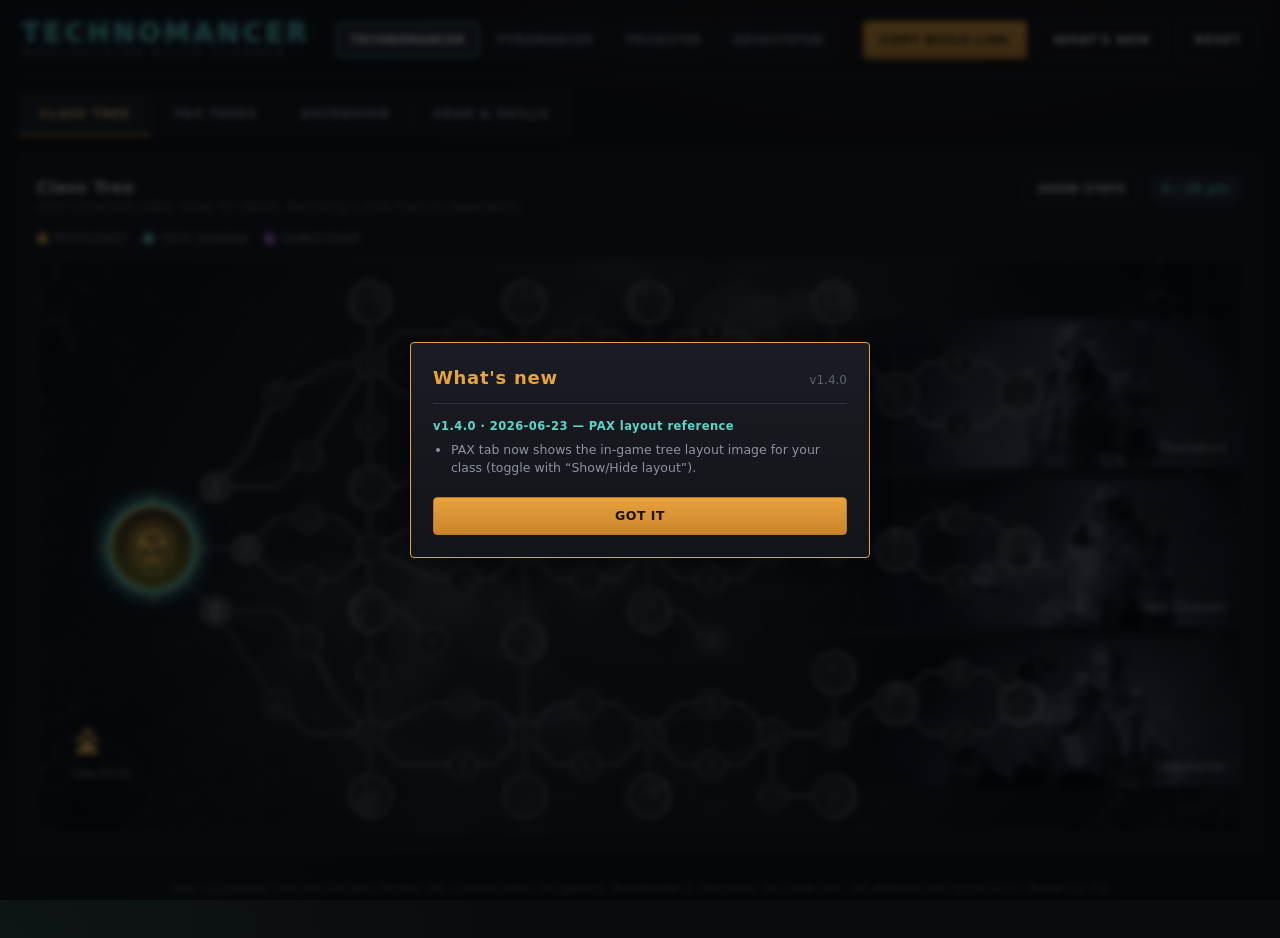
==== index.html @ e4b956c2 "v1.4.0 — PAX tree layout reference image Show the in-game PAX tree layout (per class, from TheGamer)" ====
<!DOCTYPE html>
<html lang="en">
<head>
  <meta charset="UTF-8" />
  <meta name="viewport" content="width=device-width, initial-scale=1.0" />
  <title>Outriders Worldslayer — Build Planner</title>
  <link rel="stylesheet" href="styles.css" />
</head>
<body>
  <div id="app">
    <header class="topbar">
      <div class="brand">
        <span class="brand-class" id="brand-class">TECHNOMANCER</span>
        <span class="brand-sub">Worldslayer Build Planner</span>
      </div>
      <div class="class-switch" id="class-switch"></div>
      <div class="topbar-actions">
        <button id="btn-share" class="btn btn-accent">Copy build link</button>
        <button id="btn-whatsnew" class="btn btn-ghost">What's new</button>
        <button id="btn-reset" class="btn btn-ghost">Reset</button>
      </div>
    </header>

    <nav class="tabs" id="tabs">
      <button class="tab is-active" data-tab="tree">Class Tree</button>
      <button class="tab" data-tab="pax">PAX Trees</button>
      <button class="tab" data-tab="ascension">Ascension</button>
      <button class="tab" data-tab="loadout">Gear &amp; Skills</button>
    </nav>

    <div class="layout">
      <main class="content">
        <section class="panel" id="panel-tree"></section>
        <section class="panel hidden" id="panel-pax"></section>
        <section class="panel hidden" id="panel-ascension"></section>
        <section class="panel hidden" id="panel-loadout"></section>
      </main>

      <aside class="summary" id="summary">
        <h2 class="summary-title">Build Summary</h2>
        <div id="summary-body"></div>
      </aside>
    </div>

    <footer class="footnote">
      Data consolidated from the Outriders Fandom wiki, GamerGuides, sirusgaming, Breadbuilder &amp; TheGamer.
      Fan-made tool · not affiliated with Square Enix / People Can Fly.
    </footer>
  </div>

  <script src="data.js"></script>
  <script src="app.js"></script>
</body>
</html>
---- styles.css ----
/* ===== Outriders Worldslayer — Technomancer planner theme ===== */
:root {
  --bg: #0a0b0d;
  --bg-panel: #131419;
  --bg-panel-2: #1a1c23;
  --bg-elev: #20232c;
  --line: #2b2f3a;
  --line-soft: #23262f;
  --txt: #d7dae0;
  --txt-dim: #8d93a0;
  --txt-faint: #5d626e;
  --accent: #e8a33d;      /* amber — Worldslayer gold */
  --accent-2: #f0c070;
  --tech: #5bd6c9;        /* technomancer teal */
  --legendary: #d8762a;   /* legendary orange */
  --good: #6fcf6f;
  --bad: #e0625a;
  --t1: #6f86d6;
  --t2: #c06fd6;
  --t3: #e8a33d;
  --radius: 4px;
  --shadow: 0 4px 18px rgba(0,0,0,.55);
}

* { box-sizing: border-box; }
html, body { margin: 0; padding: 0; }
body {
  background:
    radial-gradient(1200px 600px at 70% -10%, rgba(232,163,61,.06), transparent 60%),
    radial-gradient(900px 500px at 0% 100%, rgba(91,214,201,.05), transparent 55%),
    var(--bg);
  color: var(--txt);
  font-family: "Segoe UI", "Inter", system-ui, sans-serif;
  font-size: 14px;
  line-height: 1.45;
  min-height: 100vh;
}

#app { max-width: 1600px; margin: 0 auto; padding: 0 18px 40px; }

/* ---- Topbar ---- */
.topbar {
  display: flex; align-items: center; justify-content: space-between;
  padding: 20px 4px 16px; border-bottom: 1px solid var(--line);
}
.brand { display: flex; flex-direction: column; line-height: 1.05; }
.brand-class {
  font-size: 26px; font-weight: 800; letter-spacing: .14em;
  color: var(--tech); text-shadow: 0 0 18px rgba(91,214,201,.35);
}
.brand-sub { font-size: 12px; letter-spacing: .25em; color: var(--txt-faint); text-transform: uppercase; }
.topbar-actions { display: flex; gap: 10px; }

.class-switch { display: flex; gap: 4px; flex-wrap: wrap; }
.class-btn {
  font: inherit; font-size: 11.5px; font-weight: 600; letter-spacing: .05em; text-transform: uppercase;
  padding: 8px 13px; cursor: pointer; border-radius: var(--radius);
  background: var(--bg-panel); color: var(--txt-dim); border: 1px solid var(--line-soft);
  transition: .14s;
}
.class-btn:hover { color: var(--txt); border-color: var(--line); }
.class-btn.active { color: #fff; border-color: var(--tech); background: var(--bg-elev); box-shadow: inset 0 0 0 1px rgba(91,214,201,.3); }

.btn {
  font: inherit; font-size: 12.5px; font-weight: 600; letter-spacing: .04em;
  padding: 9px 16px; border-radius: var(--radius); cursor: pointer;
  border: 1px solid var(--line); background: var(--bg-elev); color: var(--txt);
  transition: .15s; text-transform: uppercase;
}
.btn:hover { border-color: var(--accent); color: #fff; }
.btn-accent { background: linear-gradient(180deg, var(--accent), #c9842a); border-color: #b9791f; color: #1a1206; }
.btn-accent:hover { filter: brightness(1.1); color: #1a1206; }
.btn-ghost { background: transparent; }

/* ---- Tabs ---- */
.tabs { display: flex; gap: 2px; margin: 16px 0 18px; flex-wrap: wrap; }
.tab {
  font: inherit; font-weight: 600; letter-spacing: .06em; text-transform: uppercase;
  font-size: 12.5px; padding: 11px 20px; cursor: pointer;
  background: var(--bg-panel); color: var(--txt-dim);
  border: 1px solid var(--line-soft); border-bottom: 2px solid transparent;
}
.tab:hover { color: var(--txt); }
.tab.is-active { color: var(--accent-2); background: var(--bg-panel-2); border-bottom-color: var(--accent); }

/* ---- Layout ---- */
.layout { display: grid; grid-template-columns: 1fr 320px; gap: 18px; align-items: start; }
/* Class Tree tab: give the (wide) tree the full row */
.layout.full-tree { grid-template-columns: 1fr; }
.layout.full-tree .summary { display: none; }
.panel { background: var(--bg-panel); border: 1px solid var(--line-soft); border-radius: var(--radius); padding: 18px; }
.panel.hidden { display: none; }

/* ---- Summary sidebar ---- */
.summary {
  position: sticky; top: 14px;
  background: linear-gradient(180deg, var(--bg-panel-2), var(--bg-panel));
  border: 1px solid var(--line); border-radius: var(--radius);
  padding: 16px; box-shadow: var(--shadow);
}
.summary-title {
  margin: 0 0 12px; font-size: 13px; letter-spacing: .16em; text-transform: uppercase;
  color: var(--accent); border-bottom: 1px solid var(--line); padding-bottom: 10px;
}
.sum-section { margin-bottom: 16px; }
.sum-section h3 {
  font-size: 11px; letter-spacing: .12em; text-transform: uppercase;
  color: var(--txt-faint); margin: 0 0 7px;
}
.budget-row { display: flex; justify-content: space-between; font-size: 12.5px; padding: 3px 0; }
.budget-row b { color: var(--tech); font-variant-numeric: tabular-nums; }
.stat-line { display: flex; justify-content: space-between; font-size: 12.5px; padding: 2px 0; border-bottom: 1px dashed var(--line-soft); }
.stat-line .v { color: var(--accent-2); font-weight: 700; font-variant-numeric: tabular-nums; }
.chip-list { display: flex; flex-wrap: wrap; gap: 5px; }
.chip {
  font-size: 11px; padding: 3px 8px; border-radius: 3px;
  background: var(--bg-elev); border: 1px solid var(--line); color: var(--txt-dim);
}
.chip.on { color: var(--tech); border-color: rgba(91,214,201,.4); }
.empty-note { color: var(--txt-faint); font-size: 12px; font-style: italic; }

/* ---- Section heading inside panels ---- */
.section-head { display: flex; align-items: baseline; justify-content: space-between; margin-bottom: 14px; }
.section-head h2 { margin: 0; font-size: 16px; letter-spacing: .04em; }
.section-head .hint { font-size: 12px; color: var(--txt-faint); }
.points-pill {
  font-size: 12px; font-weight: 700; letter-spacing: .04em;
  padding: 5px 12px; border-radius: 999px; background: var(--bg-elev);
  border: 1px solid var(--line); color: var(--tech); font-variant-numeric: tabular-nums;
}

/* ---- Skill / PAX trees ---- */
.branches { display: grid; gap: 14px; }
.branches.cols-3 { grid-template-columns: repeat(3, 1fr); }
.branches.cols-2 { grid-template-columns: repeat(2, 1fr); }
.branch { background: var(--bg-panel-2); border: 1px solid var(--line-soft); border-radius: var(--radius); padding: 12px; }
.branch-head { font-size: 13px; font-weight: 700; letter-spacing: .08em; text-transform: uppercase; color: var(--accent-2); margin-bottom: 3px; }
.branch-theme { font-size: 11px; color: var(--txt-faint); margin-bottom: 10px; }
.path-label { font-size: 10px; letter-spacing: .14em; text-transform: uppercase; color: var(--txt-faint); margin: 10px 0 5px; }

.node {
  display: block; width: 100%; text-align: left; cursor: pointer;
  background: var(--bg-elev); border: 1px solid var(--line); border-left: 3px solid var(--line);
  border-radius: 3px; padding: 8px 10px; margin-bottom: 6px; color: var(--txt); transition: .12s;
}
.node:hover:not(:disabled) { border-color: var(--accent); transform: translateX(2px); }
.node:disabled { opacity: .38; cursor: not-allowed; }
.node.sel { border-left-color: var(--accent); background: linear-gradient(90deg, rgba(232,163,61,.14), var(--bg-elev) 65%); box-shadow: inset 0 0 0 1px rgba(232,163,61,.25); }
.node-name { font-size: 12.5px; font-weight: 600; }
.node.sel .node-name { color: var(--accent-2); }
.node-bonus { font-size: 11px; color: var(--txt-dim); margin-top: 2px; }
.node-core { border-left-color: var(--tech); }
.node-core .node-name { color: var(--tech); }

/* ---- Ascension ---- */
.asc-cats { display: grid; grid-template-columns: repeat(2, 1fr); gap: 14px; }
.asc-cat { background: var(--bg-panel-2); border: 1px solid var(--line-soft); border-radius: var(--radius); padding: 12px; }
.asc-cat h3 { margin: 0 0 10px; font-size: 13px; letter-spacing: .08em; text-transform: uppercase; color: var(--accent-2); }
.asc-node { margin-bottom: 11px; }
.asc-node-top { display: flex; justify-content: space-between; align-items: baseline; }
.asc-node-name { font-size: 12.5px; font-weight: 600; }
.asc-node-val { font-size: 11.5px; color: var(--tech); font-variant-numeric: tabular-nums; }
.stepper { display: flex; align-items: center; gap: 8px; margin-top: 4px; }
.stepper button {
  width: 24px; height: 24px; border-radius: 3px; cursor: pointer;
  background: var(--bg-elev); border: 1px solid var(--line); color: var(--txt); font-size: 15px; line-height: 1;
}
.stepper button:hover:not(:disabled) { border-color: var(--accent); color: #fff; }
.stepper button:disabled { opacity: .3; cursor: not-allowed; }
.stepper-bar { flex: 1; height: 7px; border-radius: 4px; background: var(--bg); overflow: hidden; border: 1px solid var(--line-soft); }
.stepper-fill { height: 100%; background: linear-gradient(90deg, var(--accent), var(--accent-2)); width: 0; transition: .15s; }
.stepper-count { width: 38px; text-align: right; font-size: 12px; color: var(--txt-dim); font-variant-numeric: tabular-nums; }

/* ---- Loadout / gear ---- */
.loadout-grid { display: grid; grid-template-columns: 1fr 1fr; gap: 14px; }
.gear-slot { background: var(--bg-panel-2); border: 1px solid var(--line-soft); border-radius: var(--radius); padding: 12px; }
.gear-slot-head { display: flex; justify-content: space-between; align-items: center; margin-bottom: 8px; }
.gear-slot-label { font-size: 11px; letter-spacing: .12em; text-transform: uppercase; color: var(--txt-faint); }
.gear-select { width: 100%; font: inherit; font-size: 12.5px; padding: 8px; background: var(--bg-elev); color: var(--txt); border: 1px solid var(--line); border-radius: 3px; }
.gear-select:focus { outline: none; border-color: var(--accent); }
.gear-detail { margin-top: 9px; font-size: 12px; }
.gear-detail .row { display: flex; justify-content: space-between; padding: 2px 0; color: var(--txt-dim); }
.gear-detail .row .k { color: var(--txt-faint); }
.tag { display: inline-block; font-size: 10px; padding: 2px 6px; border-radius: 3px; margin: 3px 4px 0 0; background: var(--bg-elev); border: 1px solid var(--line); color: var(--tech); }
.tag.mod { color: var(--accent-2); border-color: rgba(232,163,61,.35); }
.set-active { color: var(--good); font-size: 11.5px; margin-top: 6px; font-weight: 600; }
.set-bonus-text { font-size: 11px; color: var(--txt-dim); margin-top: 3px; }
.skills-pick { display: flex; flex-wrap: wrap; gap: 8px; }
.skill-card {
  flex: 1 1 calc(33% - 8px); min-width: 180px; cursor: pointer; text-align: left;
  background: var(--bg-elev); border: 1px solid var(--line); border-radius: 3px; padding: 10px; color: var(--txt); transition: .12s;
}
.skill-card:hover { border-color: var(--accent); }
.skill-card.sel { border-color: var(--tech); box-shadow: inset 0 0 0 1px rgba(91,214,201,.35); }
.skill-card .sk-name { font-weight: 600; font-size: 12.5px; }
.skill-card.sel .sk-name { color: var(--tech); }
.skill-card .sk-desc { font-size: 11px; color: var(--txt-dim); margin-top: 4px; }

.tier-badge { font-size: 9.5px; font-weight: 800; padding: 1px 5px; border-radius: 2px; margin-right: 5px; }
.tier-1 { background: rgba(111,134,214,.2); color: var(--t1); }
.tier-2 { background: rgba(192,111,214,.2); color: var(--t2); }
.tier-3 { background: rgba(232,163,61,.2); color: var(--t3); }

.toast {
  position: fixed; bottom: 24px; left: 50%; transform: translateX(-50%) translateY(20px);
  background: var(--bg-elev); border: 1px solid var(--accent); color: var(--accent-2);
  padding: 11px 20px; border-radius: var(--radius); font-size: 13px; box-shadow: var(--shadow);
  opacity: 0; pointer-events: none; transition: .25s;
}
.toast.show { opacity: 1; transform: translateX(-50%) translateY(0); }

.footnote { margin-top: 28px; text-align: center; font-size: 11px; color: var(--txt-faint); line-height: 1.6; }

/* ---- Visual skill tree ---- */
.tree-legend { display: flex; gap: 16px; margin-bottom: 12px; flex-wrap: wrap; }
.legend-item { display: inline-flex; align-items: center; gap: 6px; font-size: 11px; letter-spacing: .06em; text-transform: uppercase; color: var(--txt-dim); }
.legend-item i { width: 11px; height: 11px; border-radius: 50%; display: inline-block; }
.tree-stage {
  position: relative; width: 100%; line-height: 0;
  border: 1px solid var(--line-soft); border-radius: var(--radius); background-color: #08090b; overflow: hidden;
}
.tree-bg { display: block; width: 100%; height: auto; }
.tree-edges { position: absolute; inset: 0; width: 100%; height: 100%; pointer-events: none; }
.tree-edges .edge { stroke: #3a3f4d; stroke-width: 2; }
.tree-edges .edge.on { stroke: var(--accent); stroke-width: 3; filter: drop-shadow(0 0 3px rgba(232,163,61,.6)); }
.tree-node {
  position: absolute; transform: translate(-50%, -50%);
  aspect-ratio: 1; border-radius: 50%; cursor: pointer; padding: 0;
  background: transparent; border: 0; transition: box-shadow .1s, background .1s;
}
.tree-node:hover { z-index: 5; box-shadow: inset 0 0 0 2px var(--accent), 0 0 14px 2px rgba(232,163,61,.55); }
.tree-node.locked { background: rgba(2,3,5,.5); }
.tree-node.locked:hover { box-shadow: none; cursor: not-allowed; }
.tree-node.sel { background: color-mix(in srgb, var(--c, var(--accent)) 28%, transparent); box-shadow: inset 0 0 0 3px var(--c, var(--accent)), 0 0 16px 3px var(--c, var(--accent)); }
.tree-node.core.sel { box-shadow: inset 0 0 0 3px var(--tech), 0 0 18px 3px var(--tech); }
.tree-tip {
  position: fixed; z-index: 100; pointer-events: none; max-width: 280px;
  background: var(--bg-elev); border: 1px solid var(--accent); border-radius: var(--radius);
  padding: 9px 12px; font-size: 12px; box-shadow: var(--shadow); opacity: 0; transition: opacity .1s;
}
.tree-tip.show { opacity: 1; }
.head-right { display: flex; align-items: center; gap: 10px; }
.btn-sm { padding: 7px 12px; font-size: 11.5px; }
.btn.on { border-color: var(--tech); color: var(--tech); }
.tree-stats {
  position: absolute; top: 10px; right: 10px; width: 264px; max-height: calc(100% - 20px); overflow-y: auto;
  background: #0c0e13; border: 1px solid var(--accent); border-radius: var(--radius);
  padding: 14px; box-shadow: 0 6px 24px rgba(0,0,0,.7); z-index: 6;
}
.tree-stats-h { font-size: 11px; letter-spacing: .14em; text-transform: uppercase; color: var(--accent); margin-bottom: 10px; border-bottom: 1px solid var(--line); padding-bottom: 7px; }
.tree-stats .stat-line {
  display: flex; align-items: flex-start; justify-content: space-between; gap: 12px;
  font-size: 12.5px; line-height: 1.35; padding: 5px 0; border-bottom: 1px solid var(--line-soft);
}
.tree-stats .stat-line span:first-child { flex: 1; min-width: 0; color: var(--txt); }
.tree-stats .stat-line .v { flex: 0 0 auto; white-space: nowrap; color: var(--accent-2); font-weight: 700; }
.tree-stats-note { font-size: 10px; color: var(--txt-faint); margin-top: 10px; font-style: italic; }
.tip-name { font-weight: 700; color: var(--accent-2); font-size: 13px; }
.tip-branch { font-size: 10px; letter-spacing: .1em; text-transform: uppercase; color: var(--txt-faint); margin-bottom: 5px; }
.tip-bonus { color: var(--txt-dim); line-height: 1.5; }
.tip-bonus b { color: var(--tech); }

/* ---- PAX reference image ---- */
.pax-ref { margin: 0 0 16px; }
.pax-ref img { width: 100%; max-width: 1100px; display: block; margin: 0 auto; border: 1px solid var(--line-soft); border-radius: var(--radius); }
.pax-ref figcaption { text-align: center; font-size: 11px; color: var(--txt-faint); margin-top: 6px; font-style: italic; }

/* ---- PAX node icon ---- */
.pax-row { display: flex; align-items: center; gap: 9px; }
.pax-icon { width: 34px; height: 34px; flex: 0 0 auto; border-radius: 5px; object-fit: contain; background: var(--bg-panel); }
.pax-icon.ph { background: var(--bg-elev); border: 1px dashed var(--line); }
.pax-text { min-width: 0; }

/* ---- Skill card icon ---- */
.sk-head { display: flex; align-items: center; gap: 8px; }
.sk-icon { width: 28px; height: 28px; border-radius: 4px; background: var(--bg-panel); flex: 0 0 auto; object-fit: contain; }

/* ---- Epic gear editor ---- */
.gear-select.sm { margin-top: 6px; font-size: 11.5px; padding: 6px 8px; }
.epic-editor { margin-top: 8px; padding-top: 8px; border-top: 1px dashed var(--line-soft); }
.epic-label { font-size: 10px; letter-spacing: .12em; text-transform: uppercase; color: var(--accent-2); margin: 8px 0 2px; }
.epic-label:first-child { margin-top: 0; }

/* ---- What's-new modal ---- */
.modal-back {
  position: fixed; inset: 0; z-index: 200; display: flex; align-items: center; justify-content: center;
  background: rgba(4,5,7,.72); backdrop-filter: blur(3px); padding: 20px;
}
.modal {
  max-width: 460px; width: 100%; background: linear-gradient(180deg, var(--bg-panel-2), var(--bg-panel));
  border: 1px solid var(--accent); border-radius: var(--radius); padding: 22px; box-shadow: var(--shadow);
}
.modal-head { display: flex; align-items: baseline; justify-content: space-between; border-bottom: 1px solid var(--line); padding-bottom: 12px; margin-bottom: 14px; }
.modal-head h2 { margin: 0; font-size: 18px; letter-spacing: .04em; color: var(--accent); }
.modal-ver { font-size: 12px; color: var(--txt-faint); font-variant-numeric: tabular-nums; }
.cl-entry { margin-bottom: 14px; }
.cl-ver { font-size: 11.5px; letter-spacing: .04em; color: var(--tech); margin-bottom: 6px; font-weight: 600; }
.cl-list { margin: 0; padding-left: 18px; }
.cl-list li { font-size: 12.5px; color: var(--txt-dim); margin-bottom: 5px; line-height: 1.45; }
.modal .btn { width: 100%; margin-top: 6px; }

@media (max-width: 940px) {
  .layout { grid-template-columns: 1fr; }
  .summary { position: static; }
  .branches.cols-3, .branches.cols-2 { grid-template-columns: 1fr; }
  .asc-cats, .loadout-grid { grid-template-columns: 1fr; }
}
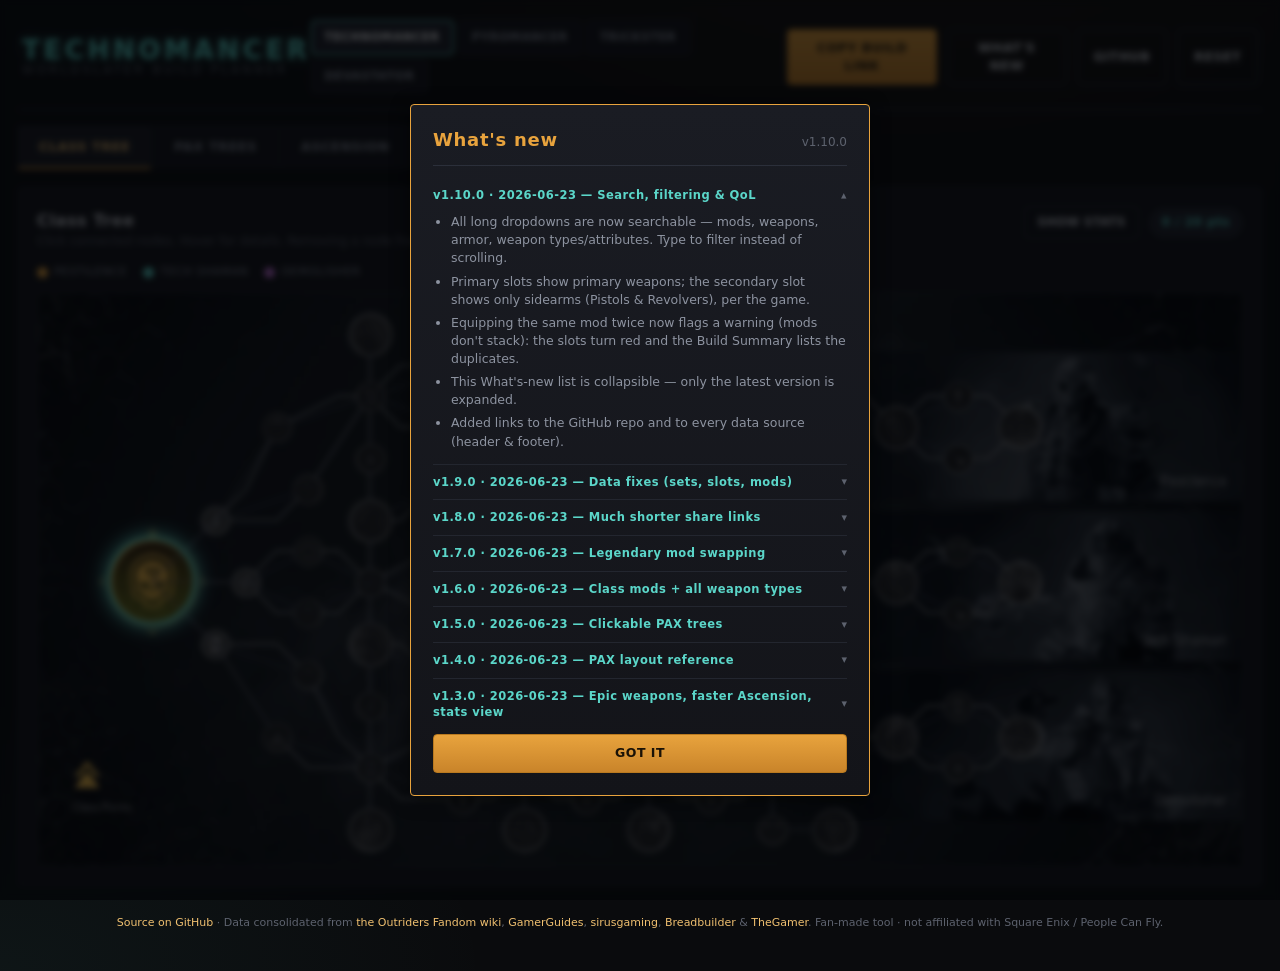
==== commit b411cd65: "v1.10.0 — search, filtering & QoL - Searchable pickers for all long dropdowns (mods, weapons, armor," ====
--- a/index.html
+++ b/index.html
@@ -17,6 +17,7 @@
       <div class="topbar-actions">
         <button id="btn-share" class="btn btn-accent">Copy build link</button>
         <button id="btn-whatsnew" class="btn btn-ghost">What's new</button>
+        <a class="btn btn-ghost" href="https://github.com/Kernzs/Outriders-Worldslayer-planer" target="_blank" rel="noopener">GitHub</a>
         <button id="btn-reset" class="btn btn-ghost">Reset</button>
       </div>
     </header>
@@ -43,7 +44,13 @@
     </div>
 
     <footer class="footnote">
-      Data consolidated from the Outriders Fandom wiki, GamerGuides, sirusgaming, Breadbuilder &amp; TheGamer.
+      <a href="https://github.com/Kernzs/Outriders-Worldslayer-planer" target="_blank" rel="noopener">Source on GitHub</a> ·
+      Data consolidated from
+      <a href="https://outriders.fandom.com" target="_blank" rel="noopener">the Outriders Fandom wiki</a>,
+      <a href="https://www.gamerguides.com/outriders-worldslayer" target="_blank" rel="noopener">GamerGuides</a>,
+      <a href="https://sirusgaming.com" target="_blank" rel="noopener">sirusgaming</a>,
+      <a href="https://paradoxzyx.github.io" target="_blank" rel="noopener">Breadbuilder</a> &amp;
+      <a href="https://www.thegamer.com" target="_blank" rel="noopener">TheGamer</a>.
       Fan-made tool · not affiliated with Square Enix / People Can Fly.
     </footer>
   </div>
--- a/styles.css
+++ b/styles.css
@@ -71,6 +71,9 @@
 .btn-accent { background: linear-gradient(180deg, var(--accent), #c9842a); border-color: #b9791f; color: #1a1206; }
 .btn-accent:hover { filter: brightness(1.1); color: #1a1206; }
 .btn-ghost { background: transparent; }
+a.btn { display: inline-flex; align-items: center; text-decoration: none; }
+.footnote a { color: var(--accent-2); text-decoration: none; }
+.footnote a:hover { text-decoration: underline; }
 
 /* ---- Tabs ---- */
 .tabs { display: flex; gap: 2px; margin: 16px 0 18px; flex-wrap: wrap; }
@@ -117,6 +120,8 @@
   background: var(--bg-elev); border: 1px solid var(--line); color: var(--txt-dim);
 }
 .chip.on { color: var(--tech); border-color: rgba(91,214,201,.4); }
+.chip.has-tip { cursor: help; }
+.chip.has-tip:hover { border-color: var(--accent); color: var(--accent-2); }
 .empty-note { color: var(--txt-faint); font-size: 12px; font-style: italic; }
 
 /* ---- Section heading inside panels ---- */
@@ -260,6 +265,9 @@
 .tip-bonus { color: var(--txt-dim); line-height: 1.5; }
 .tip-bonus b { color: var(--tech); }
 
+/* ---- PAX interactive tree ---- */
+.pax-stage { margin-bottom: 16px; }
+
 /* ---- PAX reference image ---- */
 .pax-ref { margin: 0 0 16px; }
 .pax-ref img { width: 100%; max-width: 1100px; display: block; margin: 0 auto; border: 1px solid var(--line-soft); border-radius: var(--radius); }
@@ -275,11 +283,49 @@
 .sk-head { display: flex; align-items: center; gap: 8px; }
 .sk-icon { width: 28px; height: 28px; border-radius: 4px; background: var(--bg-panel); flex: 0 0 auto; object-fit: contain; }
 
+/* ---- Searchable mod picker ---- */
+.mod-picker { position: relative; margin-top: 6px; }
+.mp-trigger {
+  width: 100%; display: flex; align-items: center; justify-content: space-between; gap: 8px;
+  font: inherit; font-size: 11.5px; padding: 6px 8px; text-align: left; cursor: pointer;
+  background: var(--bg-elev); color: var(--txt); border: 1px solid var(--line); border-radius: 3px;
+}
+.mp-trigger:hover { border-color: var(--accent); }
+.mp-trigger span:first-child { overflow: hidden; text-overflow: ellipsis; white-space: nowrap; }
+.mp-caret { color: var(--txt-faint); flex: 0 0 auto; }
+.mod-picker.disabled .mp-trigger { opacity: .55; cursor: not-allowed; }
+.mod-picker.dup .mp-trigger { border-color: var(--bad); color: var(--bad); }
+.mod-picker.swapped .mp-trigger { border-color: var(--accent); color: var(--accent-2); }
+.mp-pop {
+  position: absolute; z-index: 20; left: 0; right: 0; top: calc(100% + 2px);
+  background: var(--bg-panel-2); border: 1px solid var(--accent); border-radius: 4px; box-shadow: var(--shadow); padding: 6px;
+}
+.mp-pop.hidden { display: none; }
+.mp-search {
+  width: 100%; box-sizing: border-box; font: inherit; font-size: 11.5px; padding: 6px 8px; margin-bottom: 6px;
+  background: var(--bg); color: var(--txt); border: 1px solid var(--line); border-radius: 3px;
+}
+.mp-search:focus { outline: none; border-color: var(--accent); }
+.mp-list { max-height: 230px; overflow-y: auto; }
+.mp-group { font-size: 10px; letter-spacing: .1em; text-transform: uppercase; color: var(--txt-faint); padding: 7px 4px 3px; }
+.mp-opt { display: block; width: 100%; text-align: left; font: inherit; font-size: 11.5px; padding: 5px 8px; cursor: pointer; background: none; border: 0; color: var(--txt-dim); border-radius: 3px; }
+.mp-opt:hover { background: var(--bg-elev); color: var(--txt); }
+.mp-opt.sel { color: var(--accent-2); }
+.mp-opt.mp-none { color: var(--txt-faint); font-style: italic; }
+
 /* ---- Epic gear editor ---- */
 .gear-select.sm { margin-top: 6px; font-size: 11.5px; padding: 6px 8px; }
 .epic-editor { margin-top: 8px; padding-top: 8px; border-top: 1px dashed var(--line-soft); }
 .epic-label { font-size: 10px; letter-spacing: .12em; text-transform: uppercase; color: var(--accent-2); margin: 8px 0 2px; }
 .epic-label:first-child { margin-top: 0; }
+.gear-select.swapped { border-color: var(--accent); color: var(--accent-2); }
+.gear-select:disabled { opacity: .55; cursor: not-allowed; }
+.gear-select.dup { border-color: var(--bad); color: var(--bad); box-shadow: inset 0 0 0 1px rgba(224,98,90,.4); }
+
+/* duplicate-mod warning in the summary */
+.sum-section.warn h3 { color: var(--bad); }
+.chip.dup { color: var(--bad); border-color: rgba(224,98,90,.5); background: rgba(224,98,90,.1); }
+.warn-note { font-size: 10.5px; color: var(--bad); margin-top: 6px; font-style: italic; }
 
 /* ---- What's-new modal ---- */
 .modal-back {
@@ -293,11 +339,21 @@
 .modal-head { display: flex; align-items: baseline; justify-content: space-between; border-bottom: 1px solid var(--line); padding-bottom: 12px; margin-bottom: 14px; }
 .modal-head h2 { margin: 0; font-size: 18px; letter-spacing: .04em; color: var(--accent); }
 .modal-ver { font-size: 12px; color: var(--txt-faint); font-variant-numeric: tabular-nums; }
-.cl-entry { margin-bottom: 14px; }
-.cl-ver { font-size: 11.5px; letter-spacing: .04em; color: var(--tech); margin-bottom: 6px; font-weight: 600; }
+.cl-log { max-height: 60vh; overflow-y: auto; margin: -2px -4px 4px; padding: 0 4px; }
+.cl-entry { border-bottom: 1px solid var(--line-soft); }
+.cl-head {
+  width: 100%; display: flex; align-items: center; justify-content: space-between; gap: 10px;
+  background: none; border: 0; cursor: pointer; padding: 9px 0; text-align: left; color: var(--tech); font: inherit;
+}
+.cl-head:hover { color: var(--accent-2); }
+.cl-ver { font-size: 11.5px; letter-spacing: .04em; font-weight: 600; }
+.cl-caret { font-size: 11px; color: var(--txt-faint); transition: transform .15s; }
+.cl-entry.open .cl-caret { transform: rotate(180deg); }
+.cl-body { display: none; padding-bottom: 8px; }
+.cl-entry.open .cl-body { display: block; }
 .cl-list { margin: 0; padding-left: 18px; }
 .cl-list li { font-size: 12.5px; color: var(--txt-dim); margin-bottom: 5px; line-height: 1.45; }
-.modal .btn { width: 100%; margin-top: 6px; }
+.modal .btn { width: 100%; margin-top: 12px; }
 
 @media (max-width: 940px) {
   .layout { grid-template-columns: 1fr; }
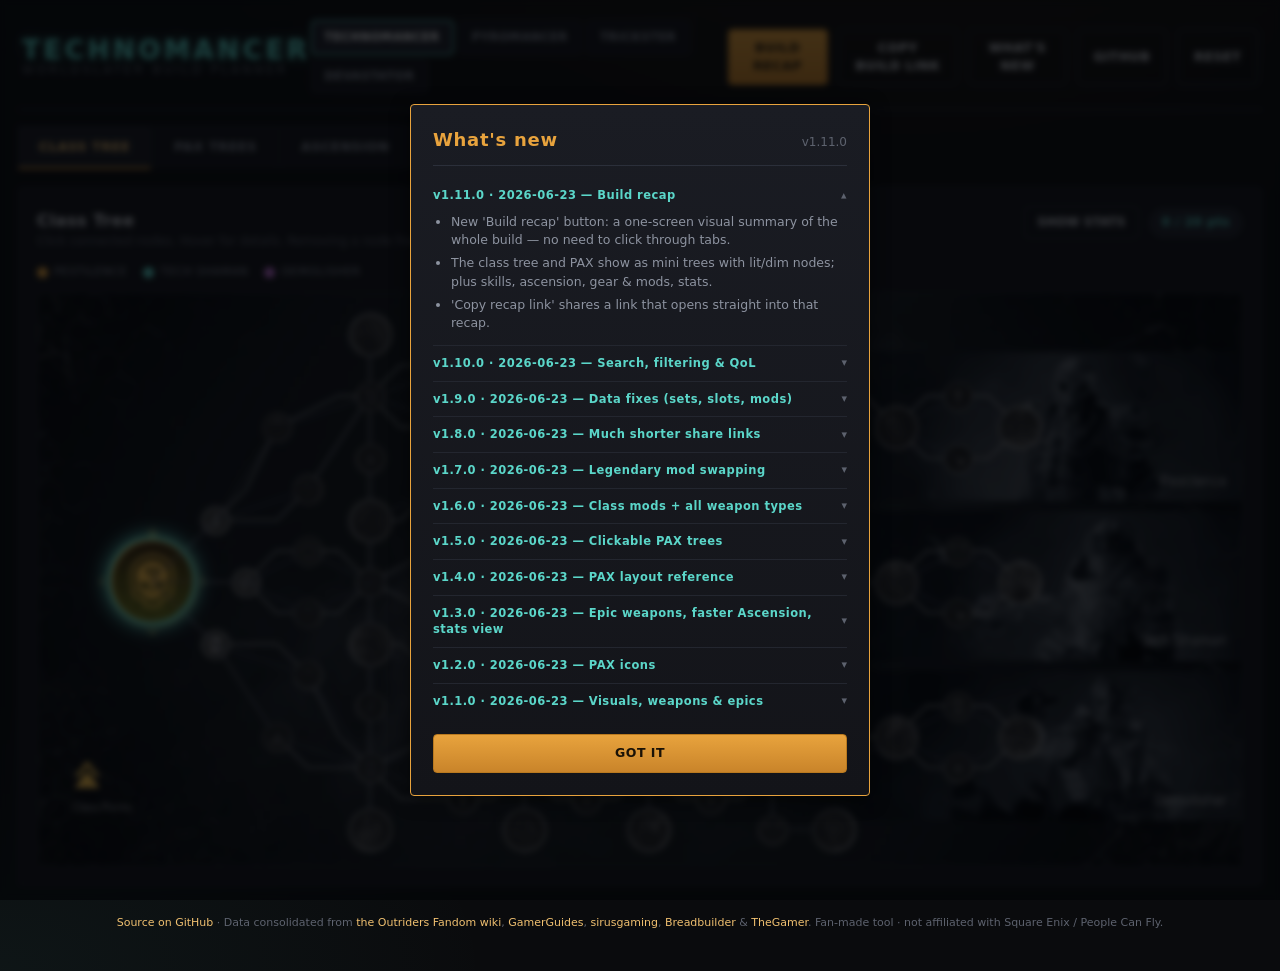
==== commit 7fa3fc0f: "v1.11.0 — shareable build recap New 'Build recap' button: a one-screen summary in two balanced colum" ====
--- a/index.html
+++ b/index.html
@@ -15,7 +15,8 @@
       </div>
       <div class="class-switch" id="class-switch"></div>
       <div class="topbar-actions">
-        <button id="btn-share" class="btn btn-accent">Copy build link</button>
+        <button id="btn-recap" class="btn btn-accent">Build recap</button>
+        <button id="btn-share" class="btn btn-ghost">Copy build link</button>
         <button id="btn-whatsnew" class="btn btn-ghost">What's new</button>
         <a class="btn btn-ghost" href="https://github.com/Kernzs/Outriders-Worldslayer-planer" target="_blank" rel="noopener">GitHub</a>
         <button id="btn-reset" class="btn btn-ghost">Reset</button>
--- a/styles.css
+++ b/styles.css
@@ -22,7 +22,11 @@
   --shadow: 0 4px 18px rgba(0,0,0,.55);
 }
 
-* { box-sizing: border-box; }
+* { box-sizing: border-box; scrollbar-width: thin; scrollbar-color: #3a3f4d transparent; }
+::-webkit-scrollbar { width: 9px; height: 9px; }
+::-webkit-scrollbar-track { background: transparent; }
+::-webkit-scrollbar-thumb { background: #2f3441; border-radius: 5px; border: 2px solid transparent; background-clip: content-box; }
+::-webkit-scrollbar-thumb:hover { background: var(--accent); background-clip: content-box; }
 html, body { margin: 0; padding: 0; }
 body {
   background:
@@ -353,7 +357,43 @@
 .cl-entry.open .cl-body { display: block; }
 .cl-list { margin: 0; padding-left: 18px; }
 .cl-list li { font-size: 12.5px; color: var(--txt-dim); margin-bottom: 5px; line-height: 1.45; }
+.cl-patch { border-left: 2px solid var(--line); padding-left: 10px; margin-bottom: 8px; }
+.cl-patch-ver { font-size: 10.5px; letter-spacing: .04em; color: var(--accent-2); margin-bottom: 4px; font-weight: 600; }
 .modal .btn { width: 100%; margin-top: 12px; }
+.modal.wide { max-width: 720px; }
+
+/* ---- Build recap ---- */
+.recap-body { max-height: 64vh; overflow: hidden auto; display: grid; grid-template-columns: 1fr 1fr; gap: 0 22px; align-items: start; padding-right: 4px; }
+.rc-col { min-width: 0; }
+.rc-sec { margin-bottom: 14px; min-width: 0; }
+.rc-sec h3 { font-size: 11px; letter-spacing: .12em; text-transform: uppercase; color: var(--accent); margin: 0 0 7px; border-bottom: 1px solid var(--line); padding-bottom: 5px; }
+.rc-line { display: flex; justify-content: space-between; gap: 10px; font-size: 12px; padding: 2px 0; }
+.rc-line b { color: var(--accent-2); font-variant-numeric: tabular-nums; }
+.rc-empty { font-size: 12px; color: var(--txt-faint); font-style: italic; }
+.rc-grp { margin-bottom: 7px; }
+.rc-grp-h { font-size: 10px; letter-spacing: .1em; text-transform: uppercase; color: var(--tech); margin-bottom: 3px; }
+.rc-chips { display: flex; flex-wrap: wrap; gap: 4px; }
+.rc-chip { font-size: 10.5px; padding: 2px 7px; border-radius: 3px; background: var(--bg-elev); border: 1px solid var(--line); color: var(--txt-dim); }
+.rc-skills { display: flex; flex-direction: column; gap: 5px; }
+.rc-skill { display: flex; align-items: center; gap: 7px; font-size: 12px; color: var(--txt); }
+.rc-skill img { width: 22px; height: 22px; border-radius: 4px; background: var(--bg-panel); }
+.rc-gear { margin-bottom: 7px; }
+.rc-gear-h { font-size: 12px; color: var(--txt); }
+.rc-slot { font-size: 9.5px; letter-spacing: .08em; text-transform: uppercase; color: var(--txt-faint); margin-right: 4px; }
+.rc-gear-attrs { font-size: 11px; color: var(--tech); margin-top: 1px; }
+.rc-gear-mods { font-size: 11px; color: var(--accent-2); margin-top: 1px; }
+.rc-sec.full { grid-column: 1 / -1; }
+.rc-sub { font-size: 11px; color: var(--tech); font-weight: 600; letter-spacing: 0; text-transform: none; }
+.rc-svg { height: 150px; width: auto; max-width: 100%; display: block; margin: 0 auto; background: #0c0e13; border: 1px solid var(--line-soft); border-radius: var(--radius); padding: 6px; box-sizing: border-box; }
+.rc-edge { stroke: #2b2f3a; }
+.rc-edge.on { stroke: var(--accent); }
+.rc-node { fill: #14161c; stroke: #4a5060; }
+.rc-node.on { fill: var(--accent); stroke: #fff; }
+.rc-node.core { stroke: var(--tech); }
+.rc-node.core.on { fill: var(--tech); stroke: #fff; }
+.recap-actions { display: flex; gap: 10px; margin-top: 14px; }
+.recap-actions .btn { margin-top: 0; }
+@media (max-width: 620px) { .recap-body { grid-template-columns: 1fr; } }
 
 @media (max-width: 940px) {
   .layout { grid-template-columns: 1fr; }
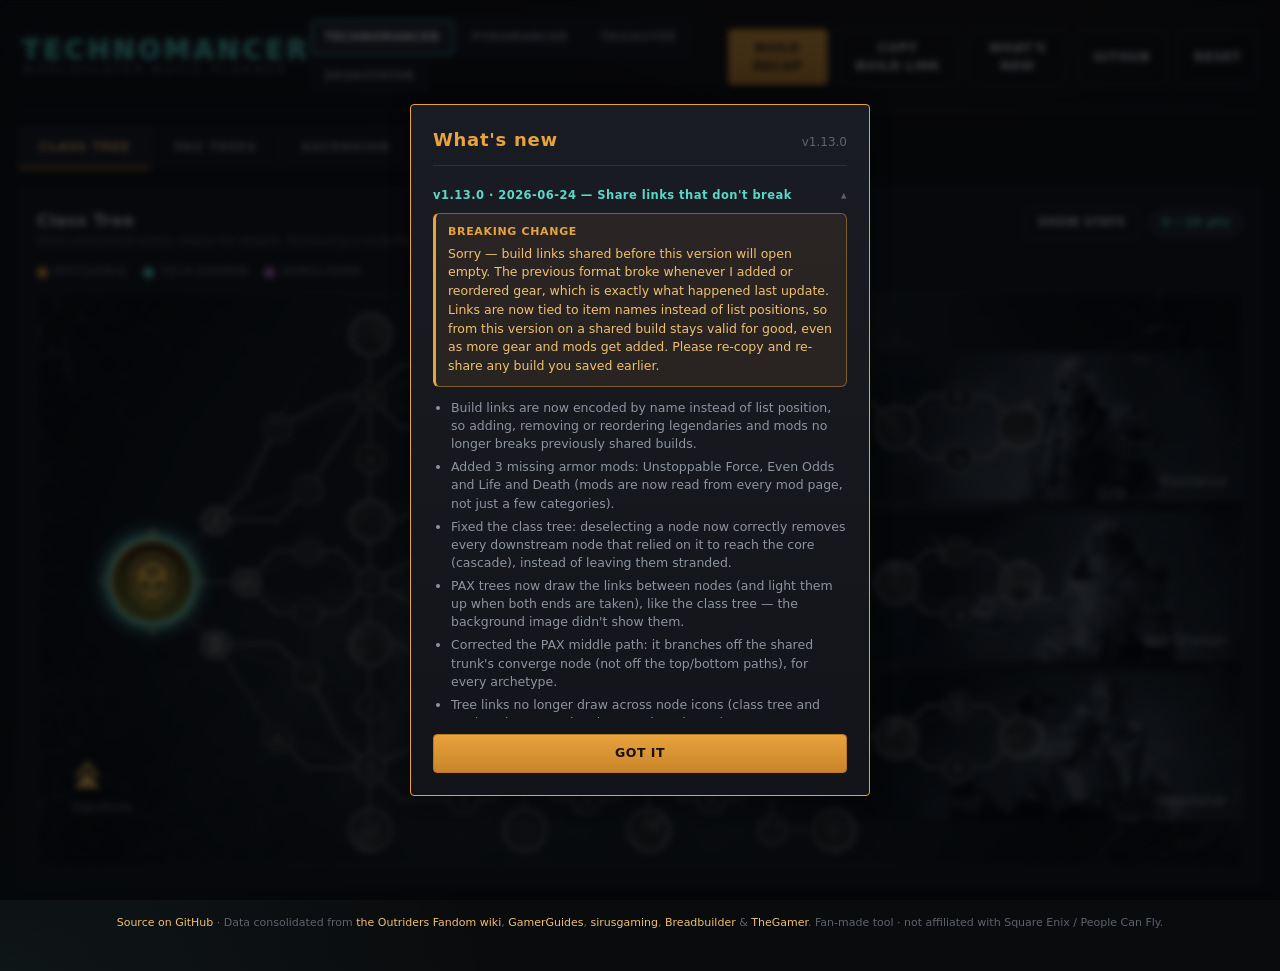
==== commit 16b45fd3: "Add Firepower calculator tab (reproduces outriders.app weapon-upgrade) New standalone "Firepower" ta" ====
--- a/index.html
+++ b/index.html
@@ -28,6 +28,7 @@
       <button class="tab" data-tab="pax">PAX Trees</button>
       <button class="tab" data-tab="ascension">Ascension</button>
       <button class="tab" data-tab="loadout">Gear &amp; Skills</button>
+      <button class="tab" data-tab="firepower">Firepower</button>
     </nav>
 
     <div class="layout">
@@ -36,6 +37,7 @@
         <section class="panel hidden" id="panel-pax"></section>
         <section class="panel hidden" id="panel-ascension"></section>
         <section class="panel hidden" id="panel-loadout"></section>
+        <section class="panel hidden" id="panel-firepower"></section>
       </main>
 
       <aside class="summary" id="summary">
--- a/styles.css
+++ b/styles.css
@@ -180,6 +180,25 @@
 .stepper-fill { height: 100%; background: linear-gradient(90deg, var(--accent), var(--accent-2)); width: 0; transition: .15s; }
 .stepper-count { width: 38px; text-align: right; font-size: 12px; color: var(--txt-dim); font-variant-numeric: tabular-nums; }
 
+/* ---- Firepower calculator ---- */
+.fp-controls { display: flex; flex-wrap: wrap; gap: 14px; margin-bottom: 18px; }
+.fp-field { flex: 1 1 200px; display: flex; flex-direction: column; gap: 5px; }
+.fp-label { font-size: 11px; letter-spacing: .12em; text-transform: uppercase; color: var(--txt-faint); }
+.fp-input { width: 100%; font: inherit; font-size: 12.5px; padding: 8px; background: var(--bg-elev); color: var(--txt); border: 1px solid var(--line); border-radius: 3px; }
+.fp-input:focus { outline: none; border-color: var(--accent); }
+.fp-section { margin-top: 18px; }
+.fp-section-h { font-size: 12px; letter-spacing: .08em; text-transform: uppercase; color: var(--accent-2); border-bottom: 1px solid var(--line); padding-bottom: 8px; margin-bottom: 12px; }
+.fp-grid { display: grid; grid-template-columns: repeat(4, 1fr); gap: 10px; }
+.fp-card { background: var(--bg-panel-2); border: 1px solid var(--line-soft); border-top: 3px solid var(--line); border-radius: var(--radius); padding: 12px 10px; text-align: center; }
+.fp-card.unusual { border-top-color: #8f9d8a; }
+.fp-card.rare { border-top-color: #5b9bd6; }
+.fp-card.epic { border-top-color: #b06fd6; }
+.fp-card.legendary { border-top-color: var(--accent); }
+.fp-rarity { font-size: 10.5px; letter-spacing: .1em; text-transform: uppercase; color: var(--txt-faint); margin-bottom: 6px; }
+.fp-val { font-size: 22px; font-weight: 800; color: var(--txt); font-variant-numeric: tabular-nums; line-height: 1.1; }
+.fp-sub { font-size: 11px; color: var(--txt-dim); margin-top: 3px; font-variant-numeric: tabular-nums; }
+.fp-empty { grid-column: 1 / -1; color: var(--txt-faint); font-size: 12.5px; font-style: italic; padding: 6px 0; }
+
 /* ---- Loadout / gear ---- */
 .loadout-grid { display: grid; grid-template-columns: 1fr 1fr; gap: 14px; }
 .gear-slot { background: var(--bg-panel-2); border: 1px solid var(--line-soft); border-radius: var(--radius); padding: 12px; }
@@ -357,6 +376,8 @@
 .cl-entry.open .cl-body { display: block; }
 .cl-list { margin: 0; padding-left: 18px; }
 .cl-list li { font-size: 12.5px; color: var(--txt-dim); margin-bottom: 5px; line-height: 1.45; }
+.cl-note { border: 1px solid rgba(232,163,61,.45); border-left: 3px solid var(--accent); background: rgba(232,163,61,.08); border-radius: 6px; padding: 10px 12px; margin-bottom: 12px; font-size: 12.5px; line-height: 1.5; color: var(--accent-2); }
+.cl-note strong { display: block; text-transform: uppercase; letter-spacing: .06em; font-size: 11px; color: var(--accent); margin-bottom: 4px; }
 .cl-patch { border-left: 2px solid var(--line); padding-left: 10px; margin-bottom: 8px; }
 .cl-patch-ver { font-size: 10.5px; letter-spacing: .04em; color: var(--accent-2); margin-bottom: 4px; font-weight: 600; }
 .modal .btn { width: 100%; margin-top: 12px; }
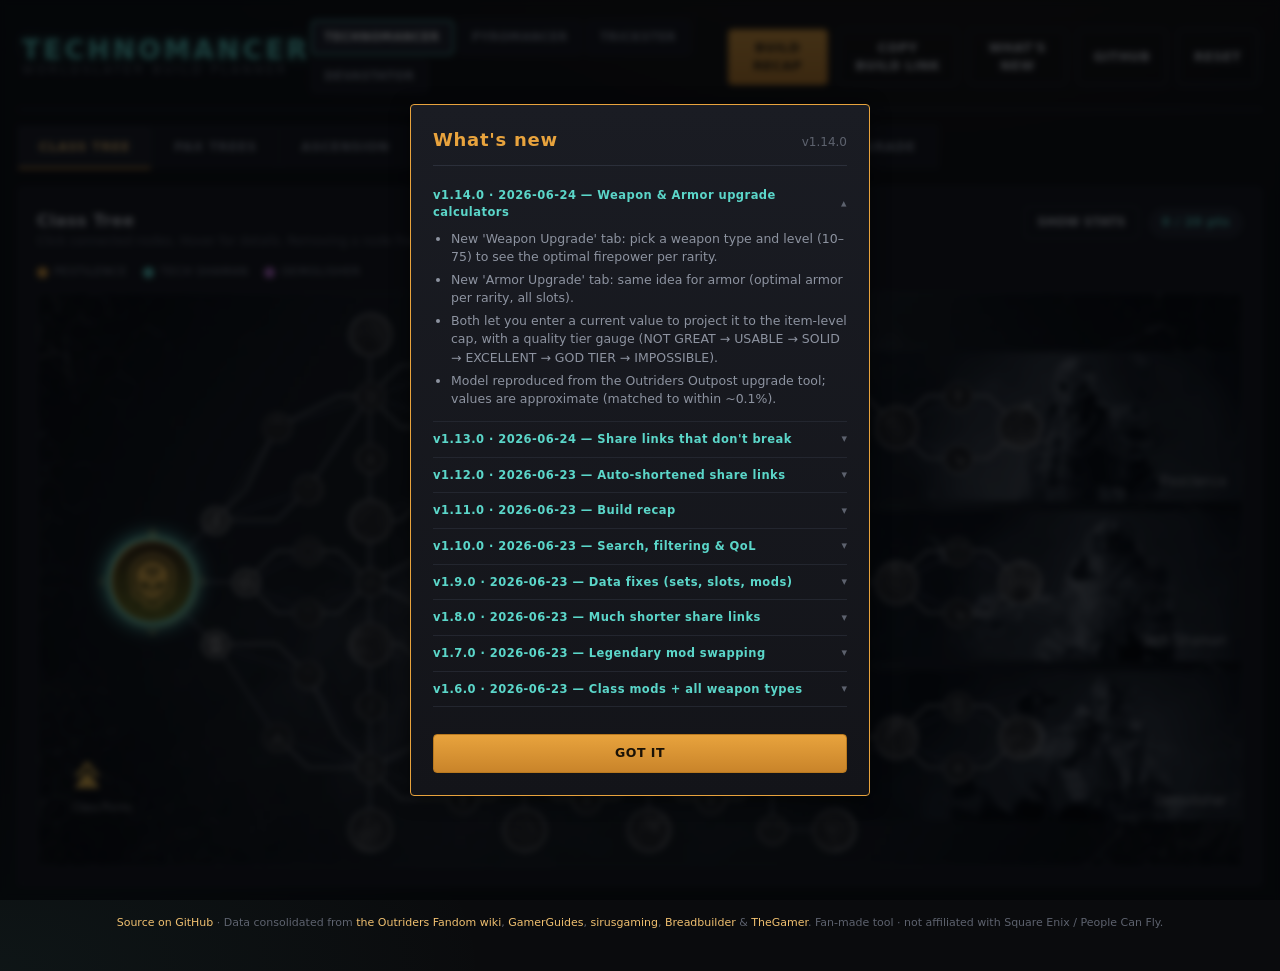
==== commit 37353b39: "Add Armor Upgrade tab; rename Firepower -> Weapon Upgrade (1.14.0) Generalised the upgrade calculato" ====
--- a/index.html
+++ b/index.html
@@ -28,7 +28,8 @@
       <button class="tab" data-tab="pax">PAX Trees</button>
       <button class="tab" data-tab="ascension">Ascension</button>
       <button class="tab" data-tab="loadout">Gear &amp; Skills</button>
-      <button class="tab" data-tab="firepower">Firepower</button>
+      <button class="tab" data-tab="wupgrade">Weapon Upgrade</button>
+      <button class="tab" data-tab="aupgrade">Armor Upgrade</button>
     </nav>
 
     <div class="layout">
@@ -37,7 +38,8 @@
         <section class="panel hidden" id="panel-pax"></section>
         <section class="panel hidden" id="panel-ascension"></section>
         <section class="panel hidden" id="panel-loadout"></section>
-        <section class="panel hidden" id="panel-firepower"></section>
+        <section class="panel hidden" id="panel-wupgrade"></section>
+        <section class="panel hidden" id="panel-aupgrade"></section>
       </main>
 
       <aside class="summary" id="summary">
--- a/styles.css
+++ b/styles.css
@@ -181,23 +181,36 @@
 .stepper-count { width: 38px; text-align: right; font-size: 12px; color: var(--txt-dim); font-variant-numeric: tabular-nums; }
 
 /* ---- Firepower calculator ---- */
-.fp-controls { display: flex; flex-wrap: wrap; gap: 14px; margin-bottom: 18px; }
-.fp-field { flex: 1 1 200px; display: flex; flex-direction: column; gap: 5px; }
+.fp-controls { display: flex; flex-wrap: wrap; gap: 14px; margin-bottom: 22px; }
+.fp-field { flex: 1 1 200px; display: flex; flex-direction: column; gap: 6px; }
 .fp-label { font-size: 11px; letter-spacing: .12em; text-transform: uppercase; color: var(--txt-faint); }
-.fp-input { width: 100%; font: inherit; font-size: 12.5px; padding: 8px; background: var(--bg-elev); color: var(--txt); border: 1px solid var(--line); border-radius: 3px; }
-.fp-input:focus { outline: none; border-color: var(--accent); }
-.fp-section { margin-top: 18px; }
-.fp-section-h { font-size: 12px; letter-spacing: .08em; text-transform: uppercase; color: var(--accent-2); border-bottom: 1px solid var(--line); padding-bottom: 8px; margin-bottom: 12px; }
-.fp-grid { display: grid; grid-template-columns: repeat(4, 1fr); gap: 10px; }
-.fp-card { background: var(--bg-panel-2); border: 1px solid var(--line-soft); border-top: 3px solid var(--line); border-radius: var(--radius); padding: 12px 10px; text-align: center; }
-.fp-card.unusual { border-top-color: #8f9d8a; }
-.fp-card.rare { border-top-color: #5b9bd6; }
-.fp-card.epic { border-top-color: #b06fd6; }
-.fp-card.legendary { border-top-color: var(--accent); }
-.fp-rarity { font-size: 10.5px; letter-spacing: .1em; text-transform: uppercase; color: var(--txt-faint); margin-bottom: 6px; }
-.fp-val { font-size: 22px; font-weight: 800; color: var(--txt); font-variant-numeric: tabular-nums; line-height: 1.1; }
-.fp-sub { font-size: 11px; color: var(--txt-dim); margin-top: 3px; font-variant-numeric: tabular-nums; }
+.fp-input { width: 100%; font: inherit; font-size: 13px; padding: 9px 10px; background: var(--bg-elev); color: var(--txt); border: 1px solid var(--line); border-radius: 5px; }
+.fp-input:focus { outline: none; border-color: var(--accent); box-shadow: 0 0 0 2px rgba(232,163,61,.18); }
+.fp-section { margin-top: 24px; }
+.fp-section-h { font-size: 11.5px; letter-spacing: .1em; text-transform: uppercase; color: var(--accent-2); border-bottom: 1px solid var(--line); padding-bottom: 9px; margin-bottom: 14px; }
+.fp-grid { display: grid; grid-template-columns: repeat(4, 1fr); gap: 12px; }
+.fp-card { --rc: var(--line); position: relative; background: linear-gradient(180deg, color-mix(in srgb, var(--rc) 13%, var(--bg-panel-2)), var(--bg-panel-2) 75%); border: 1px solid var(--line-soft); border-top: 3px solid var(--rc); border-radius: var(--radius); padding: 14px 10px 13px; text-align: center; transition: transform .15s, box-shadow .15s, border-color .15s; }
+.fp-card:hover { transform: translateY(-2px); border-color: color-mix(in srgb, var(--rc) 45%, var(--line)); box-shadow: 0 5px 16px rgba(0,0,0,.32); }
+.fp-card.unusual { --rc: #8f9d8a; }
+.fp-card.rare { --rc: #5b9bd6; }
+.fp-card.epic { --rc: #b06fd6; }
+.fp-card.legendary { --rc: var(--accent); }
+.fp-rarity { font-size: 10.5px; letter-spacing: .1em; text-transform: uppercase; color: var(--txt-faint); margin-bottom: 7px; }
+.fp-rarity::before { content: ""; display: inline-block; width: 7px; height: 7px; border-radius: 50%; background: var(--rc); margin-right: 6px; vertical-align: middle; box-shadow: 0 0 5px var(--rc); }
+.fp-val { font-size: 25px; font-weight: 800; color: #fff; font-variant-numeric: tabular-nums; line-height: 1.05; text-shadow: 0 1px 2px rgba(0,0,0,.45); }
+.fp-sub { font-size: 11px; color: var(--txt-dim); margin-top: 4px; font-variant-numeric: tabular-nums; }
 .fp-empty { grid-column: 1 / -1; color: var(--txt-faint); font-size: 12.5px; font-style: italic; padding: 6px 0; }
+/* quality gauge */
+.fp-gauge { position: relative; display: flex; height: 12px; border-radius: 6px; overflow: hidden; border: 1px solid var(--line); margin-top: 18px; }
+.fp-seg { height: 100%; opacity: .5; }
+.fp-cursor { position: absolute; top: -4px; bottom: -4px; width: 3px; background: #fff; border-radius: 2px; box-shadow: 0 0 7px rgba(255,255,255,.9); transform: translateX(-1.5px); transition: left .18s ease; }
+.fp-tier-line { display: flex; align-items: center; gap: 11px; margin-top: 12px; }
+.fp-tier { font-size: 12px; font-weight: 800; letter-spacing: .08em; text-transform: uppercase; padding: 5px 13px; border-radius: 5px; border: 1px solid; }
+.fp-tier.bad { color: #e0726a; border-color: rgba(224,114,106,.5); background: rgba(224,114,106,.1); }
+.fp-tier.ok { color: var(--accent-2); border-color: rgba(232,163,61,.4); background: rgba(232,163,61,.08); }
+.fp-tier.good { color: #5bd6c9; border-color: rgba(91,214,201,.5); background: rgba(91,214,201,.1); }
+.fp-tier.god { color: #1a1206; border-color: #b9791f; background: linear-gradient(180deg, var(--accent), #c9842a); box-shadow: 0 0 12px rgba(232,163,61,.4); }
+.fp-tier-sub { font-size: 11.5px; color: var(--txt-dim); }
 
 /* ---- Loadout / gear ---- */
 .loadout-grid { display: grid; grid-template-columns: 1fr 1fr; gap: 14px; }
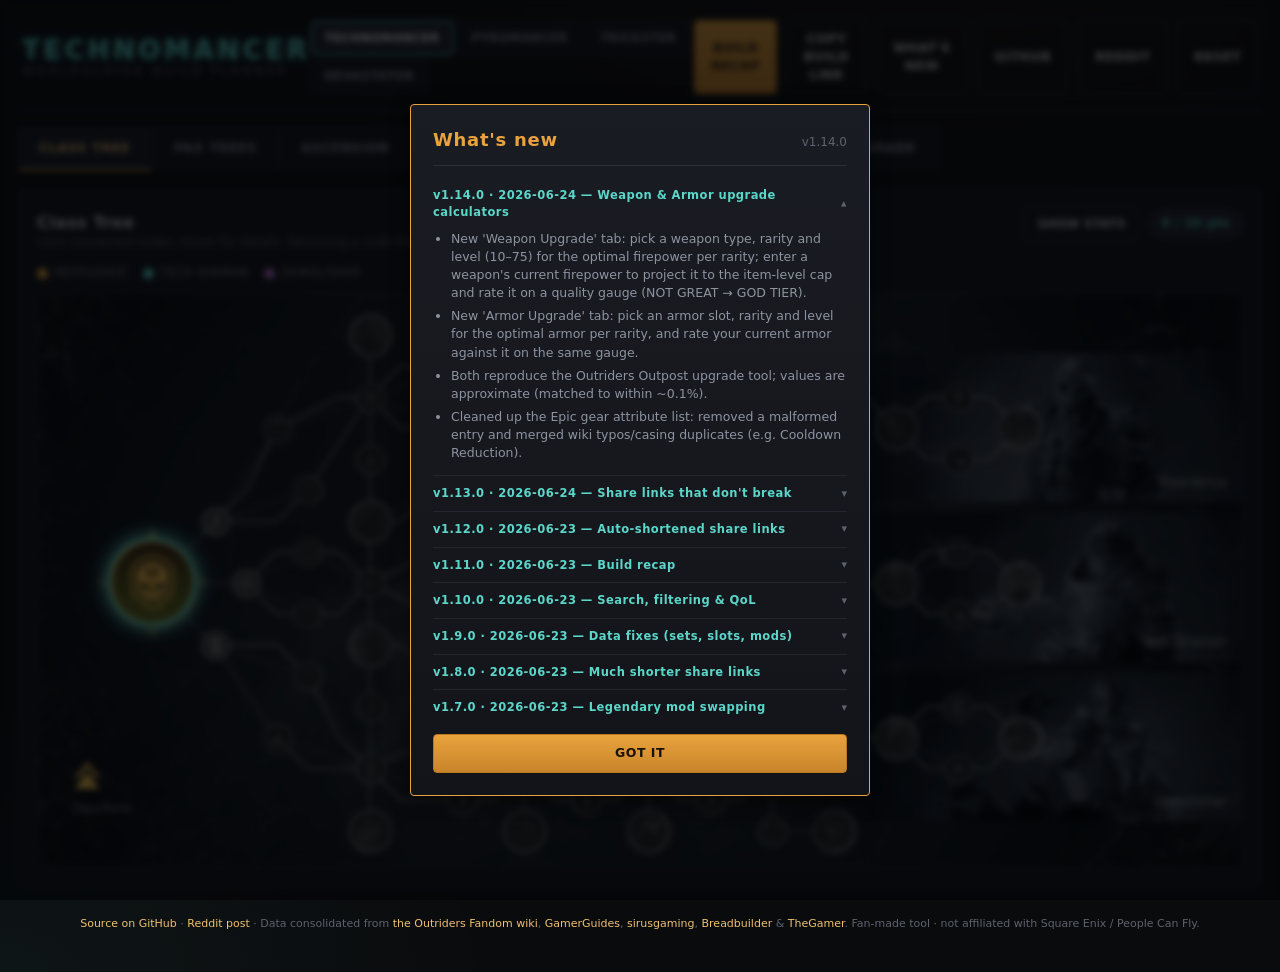
==== commit 7be3bd3f: "Add Reddit post link (header + footer) Co-Authored-By: Claude Opus 4.8 <noreply@anthropic.com>" ====
--- a/index.html
+++ b/index.html
@@ -19,6 +19,7 @@
         <button id="btn-share" class="btn btn-ghost">Copy build link</button>
         <button id="btn-whatsnew" class="btn btn-ghost">What's new</button>
         <a class="btn btn-ghost" href="https://github.com/Kernzs/Outriders-Worldslayer-planer" target="_blank" rel="noopener">GitHub</a>
+        <a class="btn btn-ghost" href="https://www.reddit.com/r/outriders/comments/1udcecz/i_built_a_free_outriders_worldslayer_build/" target="_blank" rel="noopener">Reddit</a>
         <button id="btn-reset" class="btn btn-ghost">Reset</button>
       </div>
     </header>
@@ -50,6 +51,7 @@
 
     <footer class="footnote">
       <a href="https://github.com/Kernzs/Outriders-Worldslayer-planer" target="_blank" rel="noopener">Source on GitHub</a> ·
+      <a href="https://www.reddit.com/r/outriders/comments/1udcecz/i_built_a_free_outriders_worldslayer_build/" target="_blank" rel="noopener">Reddit post</a> ·
       Data consolidated from
       <a href="https://outriders.fandom.com" target="_blank" rel="noopener">the Outriders Fandom wiki</a>,
       <a href="https://www.gamerguides.com/outriders-worldslayer" target="_blank" rel="noopener">GamerGuides</a>,
--- a/styles.css
+++ b/styles.css
@@ -191,6 +191,7 @@
 .fp-grid { display: grid; grid-template-columns: repeat(4, 1fr); gap: 12px; }
 .fp-card { --rc: var(--line); position: relative; background: linear-gradient(180deg, color-mix(in srgb, var(--rc) 13%, var(--bg-panel-2)), var(--bg-panel-2) 75%); border: 1px solid var(--line-soft); border-top: 3px solid var(--rc); border-radius: var(--radius); padding: 14px 10px 13px; text-align: center; transition: transform .15s, box-shadow .15s, border-color .15s; }
 .fp-card:hover { transform: translateY(-2px); border-color: color-mix(in srgb, var(--rc) 45%, var(--line)); box-shadow: 0 5px 16px rgba(0,0,0,.32); }
+.fp-card.sel { border-color: var(--rc); box-shadow: 0 0 0 1px var(--rc), 0 4px 14px color-mix(in srgb, var(--rc) 30%, transparent); }
 .fp-card.unusual { --rc: #8f9d8a; }
 .fp-card.rare { --rc: #5b9bd6; }
 .fp-card.epic { --rc: #b06fd6; }
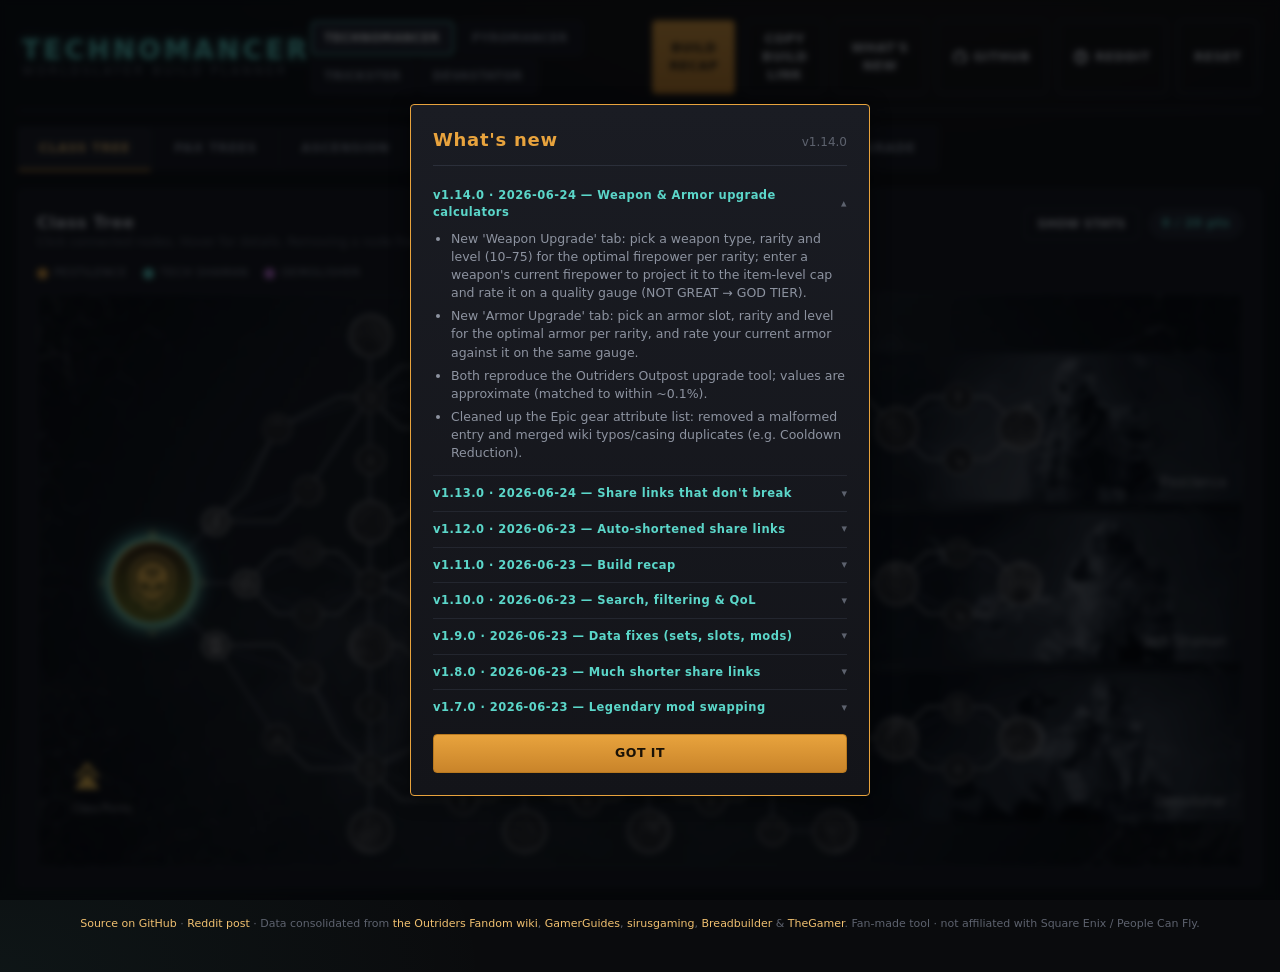
==== commit 3109c393: "Add GitHub and Reddit icons to header buttons Inline SVG logos (currentColor, 14px) before the label" ====
--- a/index.html
+++ b/index.html
@@ -18,8 +18,8 @@
         <button id="btn-recap" class="btn btn-accent">Build recap</button>
         <button id="btn-share" class="btn btn-ghost">Copy build link</button>
         <button id="btn-whatsnew" class="btn btn-ghost">What's new</button>
-        <a class="btn btn-ghost" href="https://github.com/Kernzs/Outriders-Worldslayer-planer" target="_blank" rel="noopener">GitHub</a>
-        <a class="btn btn-ghost" href="https://www.reddit.com/r/outriders/comments/1udcecz/i_built_a_free_outriders_worldslayer_build/" target="_blank" rel="noopener">Reddit</a>
+        <a class="btn btn-ghost" href="https://github.com/Kernzs/Outriders-Worldslayer-planer" target="_blank" rel="noopener"><svg class="btn-ico" viewBox="0 0 24 24" aria-hidden="true"><path fill="currentColor" d="M12 .5C5.4.5 0 5.9 0 12.6c0 5.3 3.4 9.8 8.2 11.4.6.1.8-.3.8-.6v-2c-3.3.7-4-1.6-4-1.6-.6-1.4-1.3-1.8-1.3-1.8-1.1-.7.1-.7.1-.7 1.2.1 1.8 1.2 1.8 1.2 1.1 1.8 2.8 1.3 3.5 1 .1-.8.4-1.3.8-1.6-2.7-.3-5.5-1.3-5.5-5.9 0-1.3.5-2.4 1.2-3.2-.1-.3-.5-1.5.1-3.2 0 0 1-.3 3.3 1.2a11.5 11.5 0 0 1 6 0C17 5 18 5.3 18 5.3c.6 1.7.2 2.9.1 3.2.8.8 1.2 1.9 1.2 3.2 0 4.6-2.8 5.6-5.5 5.9.4.4.8 1.1.8 2.2v3.3c0 .3.2.7.8.6A12 12 0 0 0 24 12.6C24 5.9 18.6.5 12 .5z"/></svg>GitHub</a>
+        <a class="btn btn-ghost" href="https://www.reddit.com/r/outriders/comments/1udcecz/i_built_a_free_outriders_worldslayer_build/" target="_blank" rel="noopener"><svg class="btn-ico" viewBox="0 0 24 24" aria-hidden="true"><path fill="currentColor" d="M12 0A12 12 0 0 0 0 12a12 12 0 0 0 12 12 12 12 0 0 0 12-12A12 12 0 0 0 12 0zm5.01 4.74c.69 0 1.25.56 1.25 1.25a1.25 1.25 0 0 1-2.5.06l-2.6-.55-.8 3.75c1.83.07 3.48.63 4.68 1.49.3-.31.73-.5 1.2-.5.97 0 1.76.8 1.76 1.76 0 .72-.43 1.33-1.01 1.61.03.17.04.34.04.52 0 2.7-3.13 4.87-7 4.87-3.88 0-7.02-2.17-7.02-4.87 0-.18.02-.35.05-.52A1.76 1.76 0 0 1 3 11.74c0-.96.79-1.75 1.76-1.75.46 0 .89.19 1.2.5 1.21-.86 2.85-1.42 4.68-1.49l.91-4.27a.34.34 0 0 1 .41-.27l2.96.63c.21-.43.65-.73 1.16-.73zM9.25 12c-.69 0-1.25.56-1.25 1.25 0 .69.56 1.25 1.25 1.25.69 0 1.25-.56 1.25-1.25 0-.69-.56-1.25-1.25-1.25zm5.5 0c-.69 0-1.25.56-1.25 1.25 0 .69.56 1.25 1.25 1.25.69 0 1.25-.56 1.25-1.25 0-.69-.56-1.25-1.25-1.25zm-5.47 3.99a.33.33 0 0 0-.23.57c.84.84 2.43.9 2.9.9.46 0 2.05-.06 2.9-.9a.33.33 0 1 0-.46-.46c-.53.53-1.67.71-2.43.71-.76 0-1.9-.18-2.43-.71a.33.33 0 0 0-.25-.1z"/></svg>Reddit</a>
         <button id="btn-reset" class="btn btn-ghost">Reset</button>
       </div>
     </header>
--- a/styles.css
+++ b/styles.css
@@ -76,6 +76,7 @@
 .btn-accent:hover { filter: brightness(1.1); color: #1a1206; }
 .btn-ghost { background: transparent; }
 a.btn { display: inline-flex; align-items: center; text-decoration: none; }
+.btn-ico { width: 14px; height: 14px; margin-right: 7px; flex: 0 0 auto; }
 .footnote a { color: var(--accent-2); text-decoration: none; }
 .footnote a:hover { text-decoration: underline; }
 
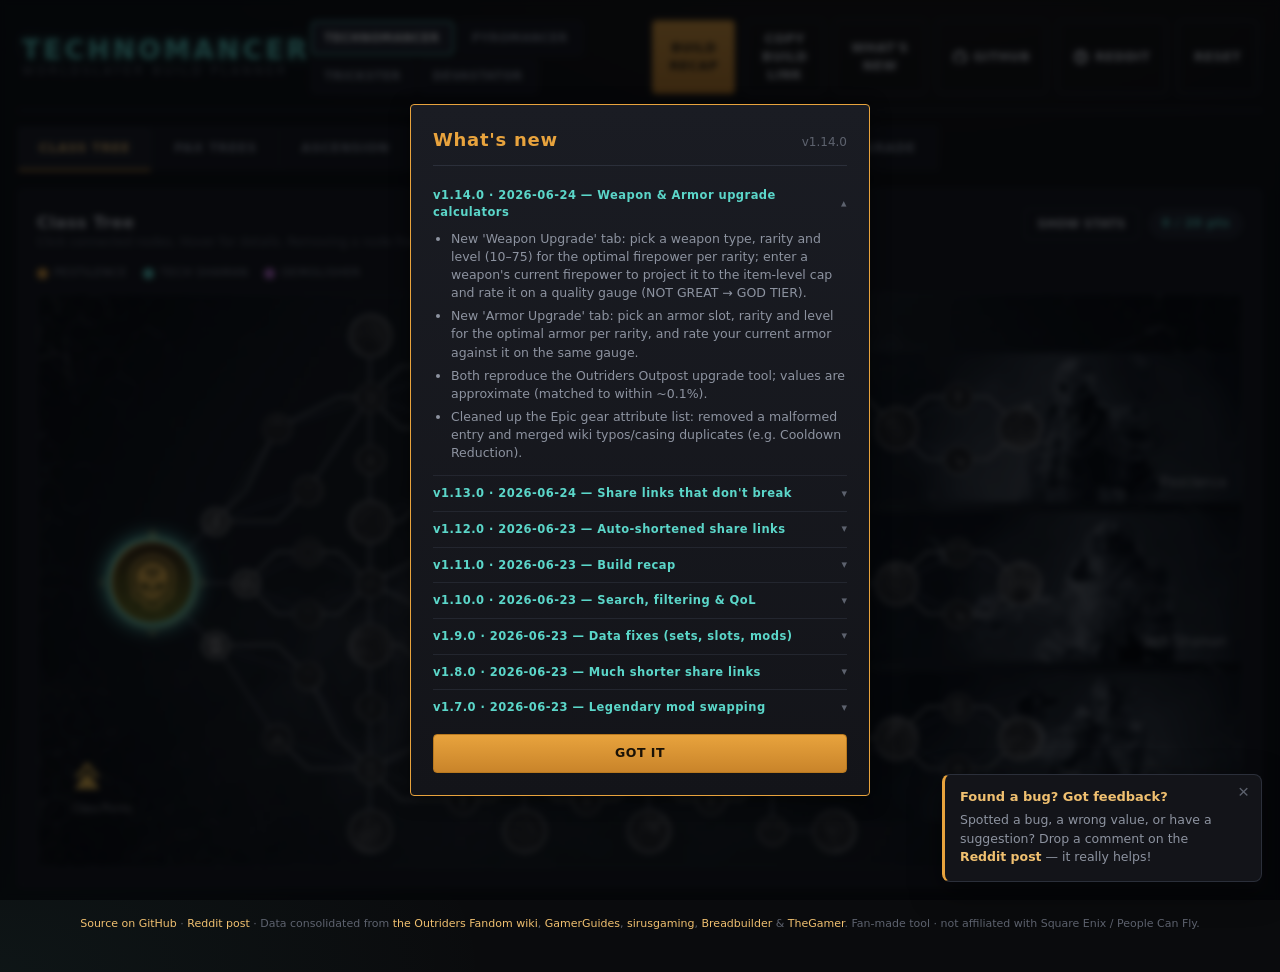
==== commit de4eaed6: "Add GoatCounter privacy-friendly analytics Cookieless, aggregate-only analytics (no personal data, n" ====
--- a/index.html
+++ b/index.html
@@ -64,5 +64,8 @@
 
   <script src="data.js"></script>
   <script src="app.js"></script>
+  <!-- Privacy-friendly, cookieless analytics (GoatCounter) — aggregate counts only, no personal data. -->
+  <script data-goatcounter="https://kernz-outriders.goatcounter.com/count"
+          async src="//gc.zgo.at/count.js"></script>
 </body>
 </html>
--- a/styles.css
+++ b/styles.css
@@ -77,6 +77,19 @@
 .btn-ghost { background: transparent; }
 a.btn { display: inline-flex; align-items: center; text-decoration: none; }
 .btn-ico { width: 14px; height: 14px; margin-right: 7px; flex: 0 0 auto; }
+
+/* feedback nudge (bottom-right) */
+.fb-toast { position: fixed; bottom: 18px; right: 18px; max-width: 320px; z-index: 200;
+  background: var(--bg-panel); border: 1px solid var(--line); border-left: 3px solid var(--accent);
+  border-radius: 8px; padding: 13px 32px 14px 15px; box-shadow: 0 10px 30px rgba(0,0,0,.5);
+  animation: fb-in .35s ease; }
+@keyframes fb-in { from { opacity: 0; transform: translateY(14px); } to { opacity: 1; transform: none; } }
+.fb-toast-h { font-size: 13px; font-weight: 700; color: var(--accent-2); margin-bottom: 4px; }
+.fb-toast-body { font-size: 12.5px; color: var(--txt-dim); line-height: 1.5; }
+.fb-toast-body a { color: var(--accent-2); text-decoration: none; font-weight: 600; }
+.fb-toast-body a:hover { text-decoration: underline; }
+.fb-close { position: absolute; top: 5px; right: 8px; background: none; border: none; color: var(--txt-faint); font-size: 19px; line-height: 1; cursor: pointer; padding: 2px 4px; }
+.fb-close:hover { color: #fff; }
 .footnote a { color: var(--accent-2); text-decoration: none; }
 .footnote a:hover { text-decoration: underline; }
 
